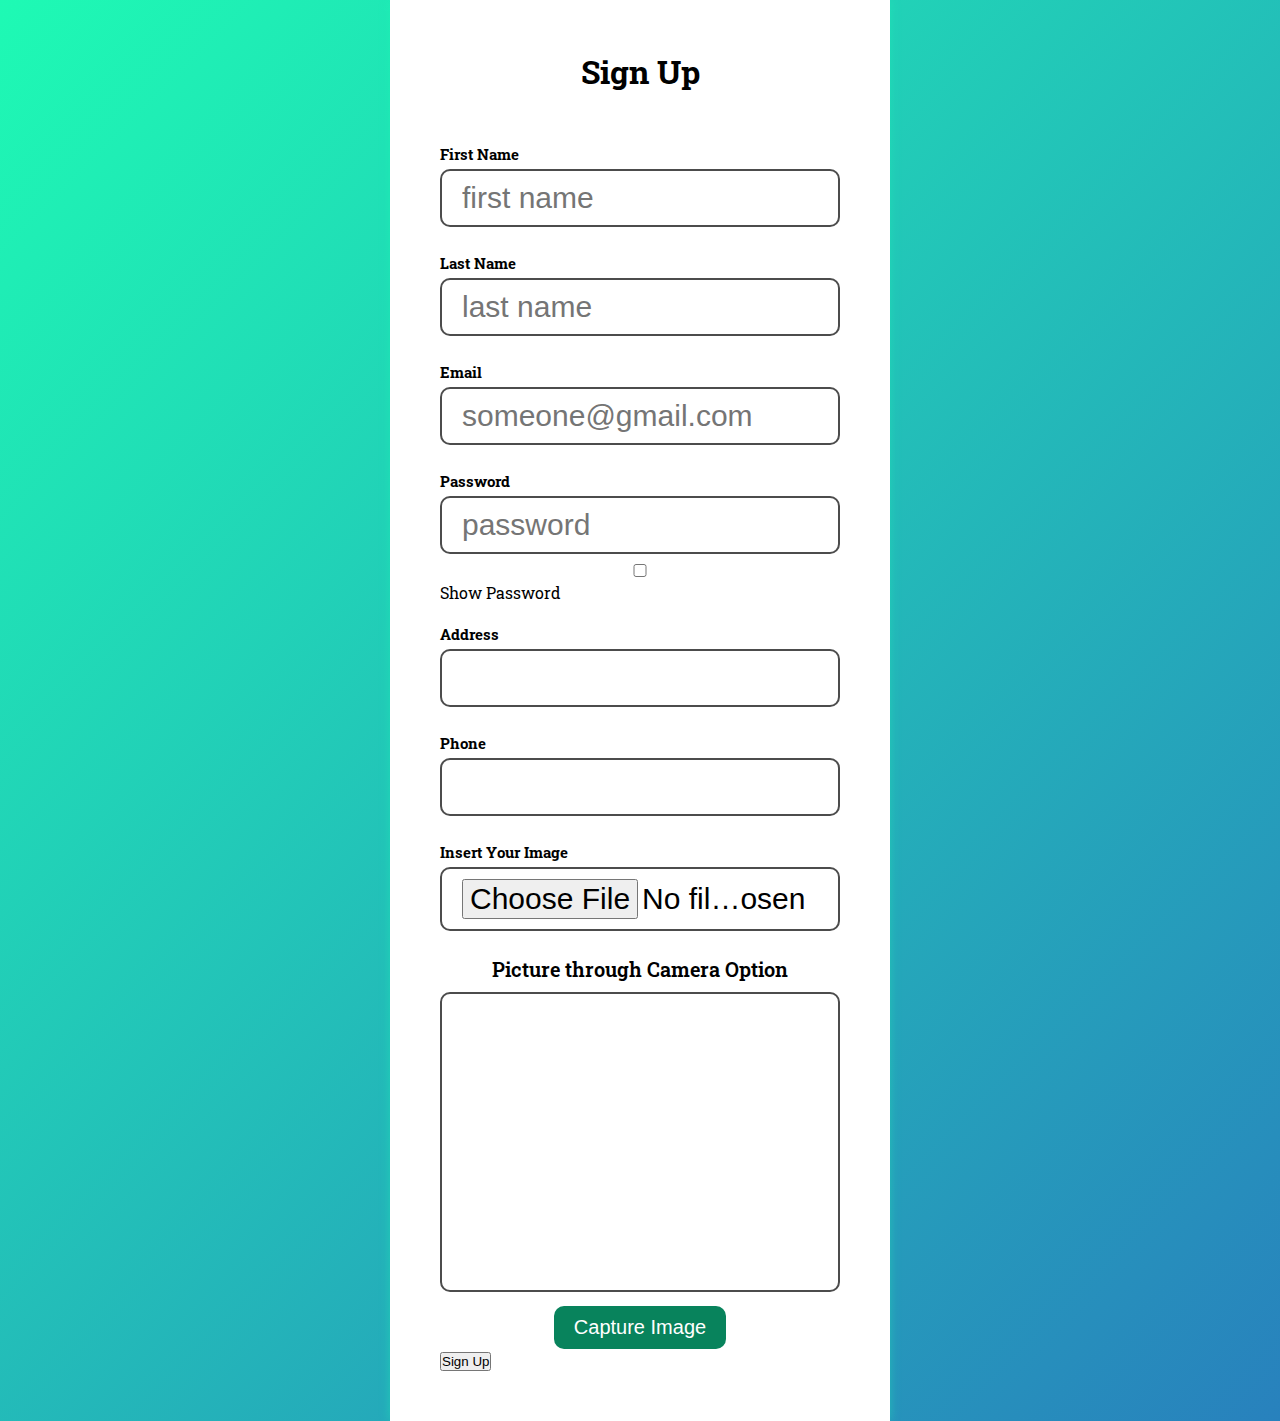
==== User Login & Signup Form/signup.html @ 4713b707 "files added" ====
<!DOCTYPE html>
<html lang="en">
  <head>
    <meta charset="UTF-8" />
    <meta name="viewport" content="width=device-width, initial-scale=1.0" />
    <link
      href="https://cdn.jsdelivr.net/npm/bootstrap@5.3.1/dist/css/bootstrap.min.css"
      rel="stylesheet"
      integrity="sha384-4bw+/aepP/YC94hEpVNVgiZdgIC5+VKNBQNGCHeKRQN+PtmoHDEXuppvnDJzQIu9"
      crossorigin="anonymous" />
    <link rel="stylesheet" href="styles.css" />
    <title>Login or Sign Up</title>
  </head>
  <body>
    <div class="wrapper">
      <div class="form-wrapper">
        <h2 class="title">Sign Up</h2>
        <form id="form" class="form">
          <div class="form-group">
            <label for="first-name">First Name</label>
            <input
              type="text"
              id="first-name"
              name="first-name"
              placeholder="first name"
              required />
          </div>
          <div class="form-group">
            <label for="last-name">Last Name</label>
            <input
              type="text"
              id="last-name"
              name="last-name"
              placeholder="last name"
              required />
          </div>
          <div class="form-group">
            <label for="email">Email</label>
            <input
              type="email"
              id="email"
              name="email"
              placeholder="someone@gmail.com"
              required />
            <div id="emailError" class="error-msg"></div>
          </div>
          <div class="form-group">
            <label for="password">Password</label>
            <input
              type="password"
              id="password"
              name="password"
              placeholder="password"
              required />
            <input type="checkbox" onclick="myFunction()" />Show Password
            <div id="passwordError" class="error-msg"></div>
          </div>
          <div class="form-group">
            <label for="address">Address</label>
            <input type="text" id="address" name="address" required />
          </div>
          <div class="form-group">
            <label for="phone">Phone</label>
            <input type="tel" id="phone" name="phone" required />
          </div>
          <div class="form-group">
            <div class="mb-3">
              <label for="formFile" class="form-label">Insert Your Image</label>
              <input type="file" class="form-control" id="formFile" />
            </div>
          </div>
          <div class="camera-container">
            <h2>Picture through Camera Option</h2>
            <iframe id="camera-iframe"></iframe>
            <button id="capture-image">Capture Image</button>
          </div>
          <div class="button-group">
            <button type="submit">Sign Up</button>
          </div>
        </form>
      </div>
      <div class="success-msg-container">
        <h2 id="msg" class="msg">
          You have provided the correct details and your form will be processed
        </h2>
      </div>
    </div>
    <script
      src="https://cdn.jsdelivr.net/npm/bootstrap@5.3.1/dist/js/bootstrap.bundle.min.js"
      integrity="sha384-HwwvtgBNo3bZJJLYd8oVXjrBZt8cqVSpeBNS5n7C8IVInixGAoxmnlMuBnhbgrkm"
      crossorigin="anonymous"></script>
    <script src="signup.js"></script>
  </body>
</html>
---- User Login & Signup Form/styles.css ----
@import url("https://fonts.googleapis.com/css2?family=Roboto+Slab:wght@300;700&display=swap");

* {
  padding: 0;
  margin: 0;
  box-sizing: border-box;
}

body {
  font-family: "Roboto Slab", serif;
}

.wrapper {
  width: 100%;
  min-height: 100vh;
  display: flex;
  justify-content: center;
  align-items: center;
  background-image: linear-gradient(
    135deg,
    rgb(30, 250, 180),
    rgb(40, 129, 189)
  );
}

.form-wrapper {
  width: 100%;
  max-width: 500px;
  padding: 50px;

  background-color: white;
  box-shadow: 0 0 10px rgba(30, 250, 180, 0.4);
}

.title {
  margin-bottom: 50px;
  font-weight: bold;
  text-align: center;
  font-size: 2em;
  color: black;
}

.form-group {
  margin: 20px 0;
}

input {
  font-size: 30px;
  padding: 10px 20px;
  border-radius: 10px;
  border: none;
  outline: none;
  margin: 5px 0;
  box-sizing: border-box;
}

label {
  font-size: 15px;
  font-weight: bold;
}

input:not([type="submit"]) {
  width: 100%;
  border: 2px solid rgba(0, 0, 0, 0.7);
}

input[type="submit"] {
  background-color: rgb(8, 131, 92);
  color: white;
  font-size: 20px;
}
input[type="submit"]:hover {
  cursor: pointer;
  background-color: rgb(35, 235, 171);
}

input[type="submit"]:active {
  background-color: rgb(28, 80, 63);
}

.signup-btn {
  background-color: rgb(8, 131, 92);
  color: white;
  font-size: 20px;
  border-color: transparent;
  border-radius: 10%;
  padding: 2%;
}

.signup-btn:hover {
  cursor: pointer;
  background-color: rgb(35, 235, 171);
}

.signup-btn:active {
  background-color: rgb(28, 80, 63);
}

.signup-btn a {
  background-color: rgb(8, 131, 92);
  color: white;
  font-size: 20px;
  text-decoration: none;
}

.signup-btn a:hover {
  cursor: pointer;
  background-color: rgb(35, 235, 171);
}

.error #emailError,
.error #passwordError {
  color: red;
}
.error input {
  border: 2px solid red;
}

.msg {
  display: none;
}

.camera-container {
  margin-top: 20px;
  text-align: center;
}

.camera-container h2 {
  font-size: 1.5em;
  margin-bottom: 10px;
}

.camera-container iframe {
  width: 100%;
  max-width: 400px; /* Adjust the width as needed */
  height: 300px; /* Adjust the height as needed */
  border: 2px solid rgba(0, 0, 0, 0.7);
  border-radius: 10px;
  margin-bottom: 10px;
}

.camera-container button {
  font-size: 20px;
  background-color: rgb(8, 131, 92);
  color: white;
  padding: 10px 20px;
  border: none;
  border-radius: 10px;
  cursor: pointer;
}

.camera-container button:hover {
  background-color: rgb(35, 235, 171);
}

.camera-container button:active {
  background-color: rgb(28, 80, 63);
}

.camera-container h2 {
  font-size: 20px;
  font-weight: 600;
  color: black;
  margin-bottom: 10px;
}
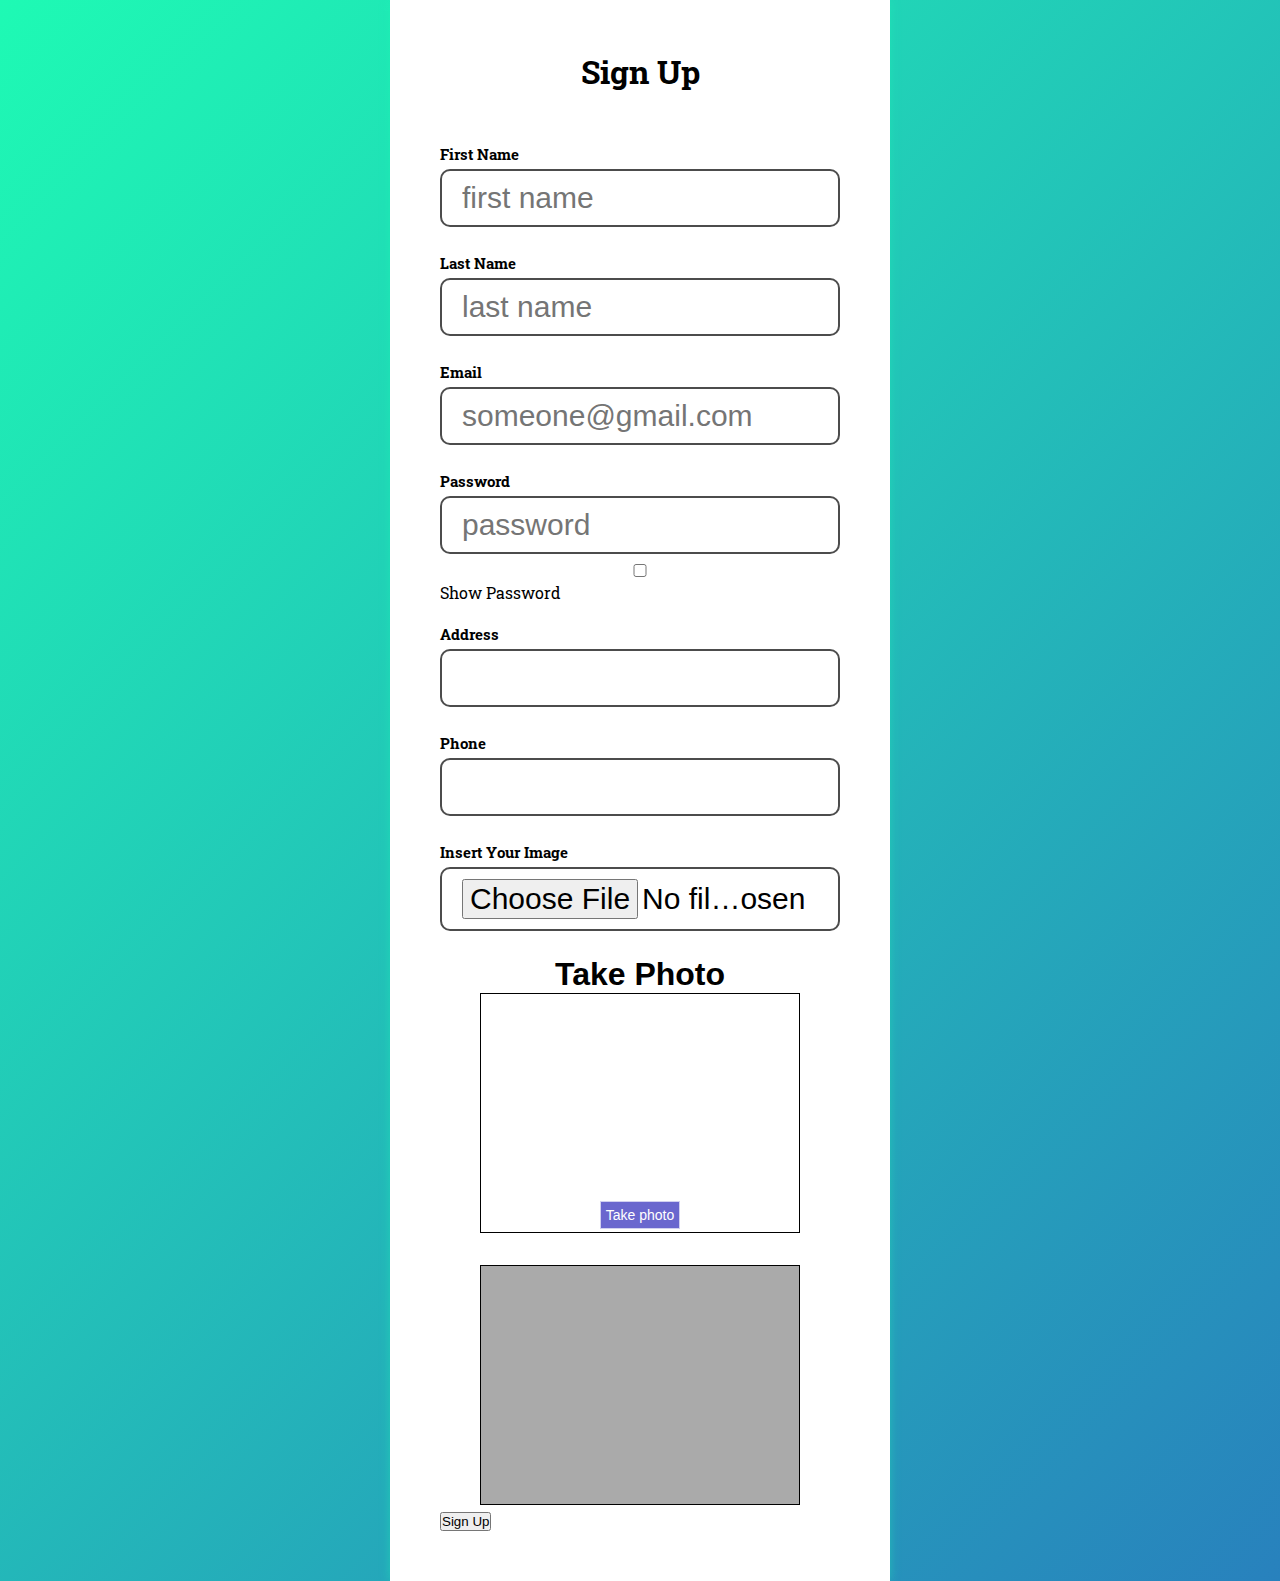
==== commit 97175f0e: "User Login & SignUp Form Updated" ====
--- a/User Login & Signup Form/signup.html
+++ b/User Login & Signup Form/signup.html
@@ -69,20 +69,23 @@
               <input type="file" class="form-control" id="formFile" />
             </div>
           </div>
-          <div class="camera-container">
-            <h2>Picture through Camera Option</h2>
-            <iframe id="camera-iframe"></iframe>
-            <button id="capture-image">Capture Image</button>
+          <div class="contentarea">
+            <h1>Take Photo</h1>
+            <div class="camera">
+              <video id="video">Video stream not available.</video>
+            </div>
+            <div><button id="startbutton">Take photo</button></div>
+            <canvas id="canvas"></canvas>
+            <div class="output">
+              <img
+                id="photo"
+                alt="The screen capture will appear in this box." />
+            </div>
           </div>
           <div class="button-group">
             <button type="submit">Sign Up</button>
           </div>
         </form>
-      </div>
-      <div class="success-msg-container">
-        <h2 id="msg" class="msg">
-          You have provided the correct details and your form will be processed
-        </h2>
       </div>
     </div>
     <script
--- a/User Login & Signup Form/styles.css
+++ b/User Login & Signup Form/styles.css
@@ -116,10 +116,6 @@
   border: 2px solid red;
 }
 
-.msg {
-  display: none;
-}
-
 .camera-container {
   margin-top: 20px;
   text-align: center;
@@ -163,3 +159,49 @@
   color: black;
   margin-bottom: 10px;
 }
+
+#video {
+  border: 1px solid black;
+  width: 320px;
+  height: 240px;
+}
+
+#photo {
+  border: 1px solid black;
+  width: 320px;
+  height: 240px;
+}
+
+#canvas {
+  display: none;
+}
+
+.camera {
+  width: 340px;
+  display: inline-block;
+}
+
+.output {
+  width: 340px;
+  display: inline-block;
+}
+
+#startbutton {
+  display: block;
+  position: relative;
+  margin-left: auto;
+  margin-right: auto;
+  bottom: 36px;
+  padding: 5px;
+  background-color: #6a67ce;
+  border: 1px solid rgba(255, 255, 255, 0.7);
+  font-size: 14px;
+  color: rgba(255, 255, 255, 1);
+  cursor: pointer;
+}
+
+.contentarea {
+  font-size: 16px;
+  font-family: Arial;
+  text-align: center;
+}
